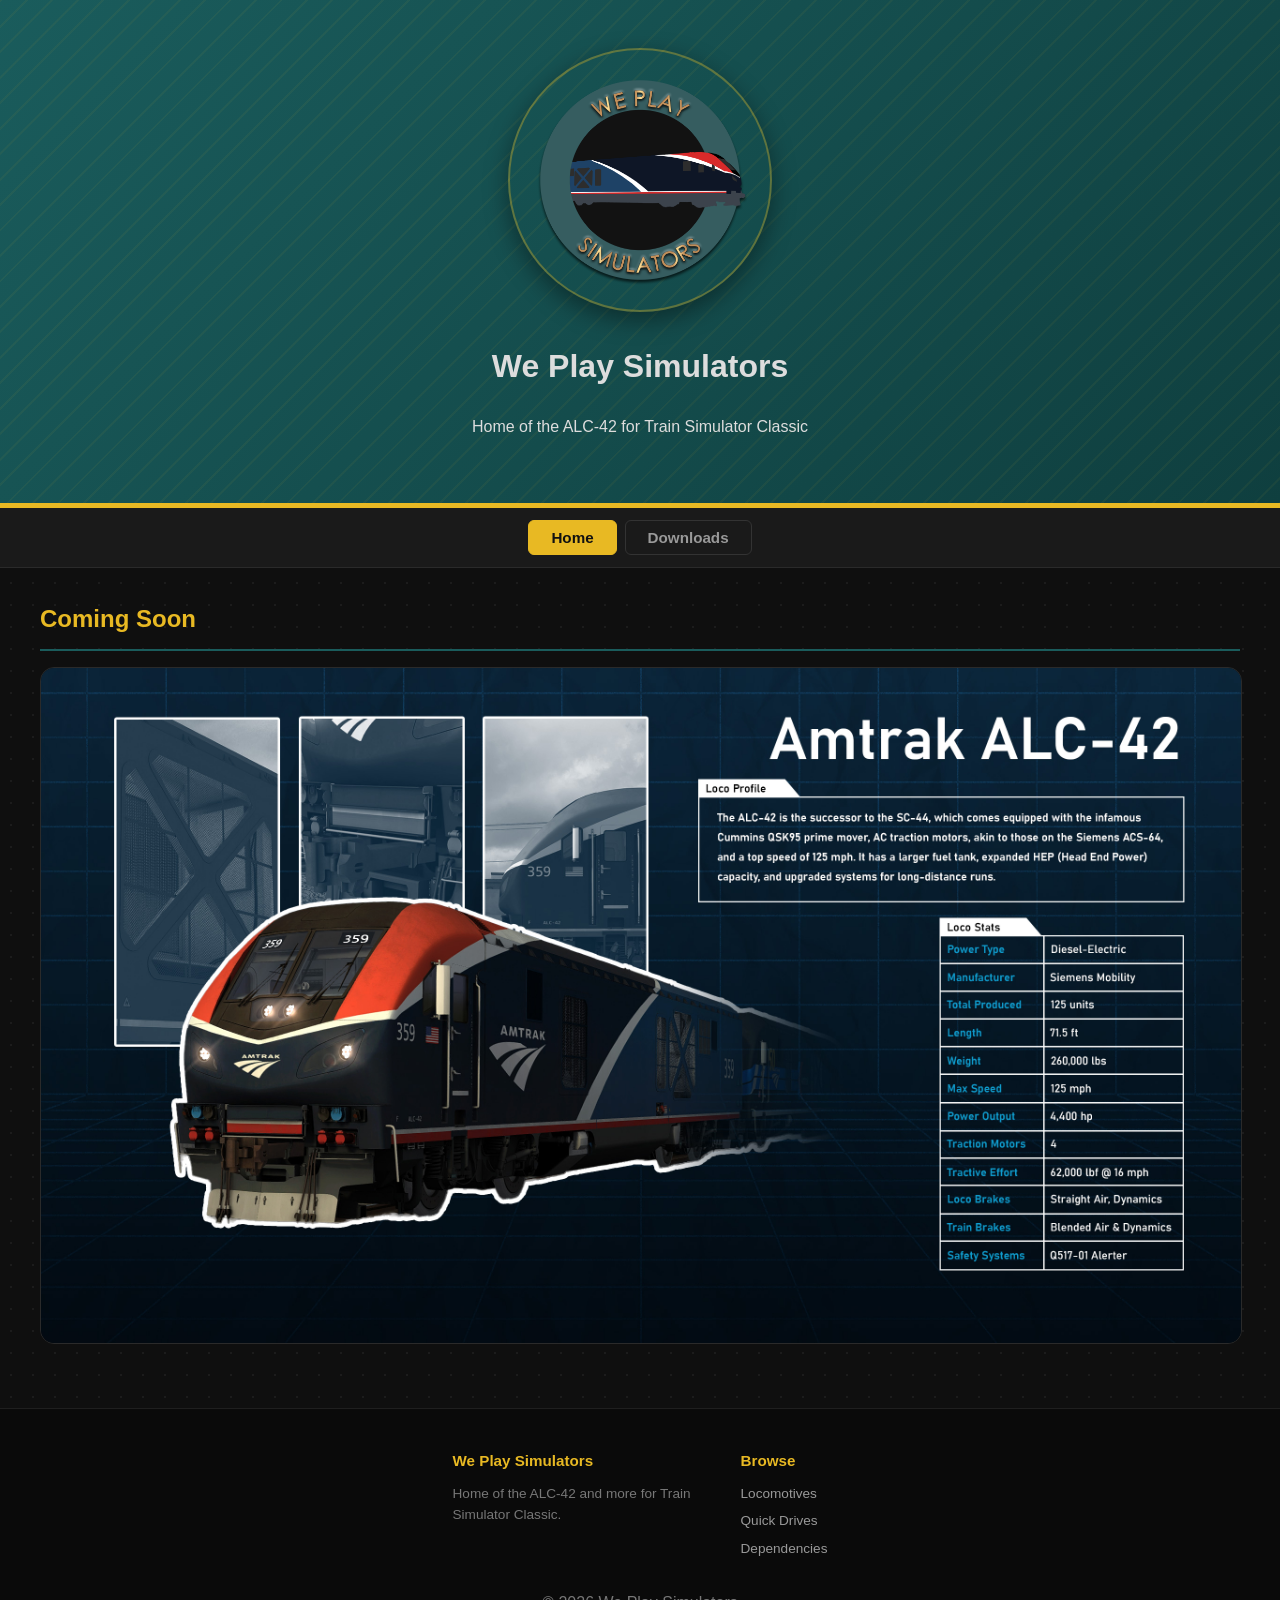
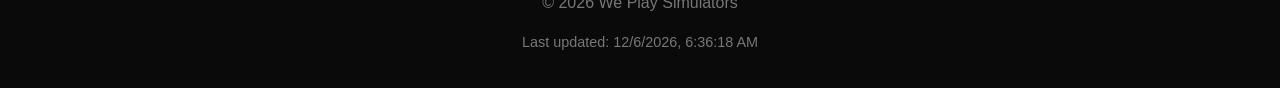
==== index.html @ fdb89618 "Add tabbed catalog (Home / Downloads) Introduce a tabbed catalog UI with Home and Downloads panels. " ====
<!DOCTYPE html>
<html lang="en">
<head>
  <meta charset="UTF-8">
  <meta name="viewport" content="width=device-width, initial-scale=1.0">
  <title>We Play Simulators</title>
  <link rel="stylesheet" href="styles.css">
  <link rel="icon" href="logo.png">
</head>
<body>
  <header>
    <img src="logo.png" alt="We Play Simulators Logo" class="logo">
    <h1>We Play Simulators</h1>
    <p>Home of the ALC-42 for Train Simulator Classic</p>
  </header>

  <div id="catalog-view">
    <div class="tab-nav">
      <button class="tab-btn active" data-tab="home">Home</button>
      <button class="tab-btn" data-tab="downloads">Downloads</button>
    </div>

    <div id="home-tab" class="tab-panel active">
      <div class="container">
        <div class="promo-banner">
          <h2 class="promo-title">Coming Soon</h2>
          <img src="images/Promo.jpg" alt="Coming Soon" class="promo-image" onerror="this.style.display='none'">
        </div>
      </div>
    </div>

    <div id="downloads-tab" class="tab-panel">
      <div class="search-bar">
        <input type="text" id="search-input" placeholder="Search downloads…" autocomplete="off">
      </div>

      <div class="container" id="main-content">
        <!-- Grid content loaded by JS -->
      </div>
    </div>
  </div>

  <!-- Item Detail Page (hidden by default) -->
  <div id="item-detail" class="item-detail-page" style="display: none;">
    <div class="container">
      <button onclick="goBackToHome()" class="btn-small" style="margin-bottom: 20px;">← Back to Catalog</button>
      <div id="detail-content"></div>
    </div>
  </div>

  <footer>
    <div class="footer-grid">
      <div class="footer-col">
        <h4>We Play Simulators</h4>
        <p>Home of the ALC-42 and more for Train Simulator Classic.</p>
      </div>
      <div class="footer-col">
        <h4>Browse</h4>
        <a href="#locomotives">Locomotives</a>
        <a href="#quickdrives">Quick Drives</a>
        <a href="#dependencies">Dependencies</a>
      </div>
    </div>
    <p>&copy; 2026 We Play Simulators</p>
    <p style="text-align:center; font-size:0.9rem; color:#777; margin: 10px 0;" id="last-updated"></p>
  </footer>

  <script src="script.js"></script>

  <!-- Image lightbox -->
  <div id="lightbox" class="lightbox-overlay" onclick="closeLightbox()">
    <span class="lightbox-close" onclick="closeLightbox()">&times;</span>
    <img id="lightbox-img" class="lightbox-img" onclick="event.stopPropagation()">
  </div>
</body>
</html>
---- styles.css ----
:root {
  --teal: #1A5C5C;
  --gold: #E8B923;
  --dark: #0F0F0F;
}

body {
  font-family: 'Segoe UI', Arial, sans-serif;
  background-color: var(--dark);
  background-image: radial-gradient(circle, #1c1c1c 1px, transparent 1px);
  background-size: 22px 22px;
  color: #ddd;
  margin: 0;
  padding: 0;
  line-height: 1.6;
}

header {
  background:
    repeating-linear-gradient(135deg, rgba(232,185,35,0.05) 0px, rgba(232,185,35,0.05) 2px, transparent 2px, transparent 18px),
    linear-gradient(135deg, var(--teal), #0F3F3F);
  text-align: center;
  padding: 3rem 1rem;
  border-bottom: 5px solid var(--gold);
  position: relative;
  overflow: hidden;
}

.logo {
  width: 260px;
  border-radius: 50%;
  border: 2px solid rgba(232, 185, 35, 0.35);
  box-shadow: 0 8px 24px rgba(0,0,0,0.4);
}

.search-bar {
  background: #1a1a1a;
  padding: 1rem;
  text-align: center;
}

.search-bar input {
  width: 100%;
  max-width: 480px;
  background: #111;
  border: 1px solid #333;
  border-radius: 8px;
  padding: 10px 16px;
  font-size: 0.95rem;
  color: #ddd;
  outline: none;
  transition: border-color 0.2s;
}

.search-bar input:focus {
  border-color: var(--gold);
}

.search-bar input::placeholder {
  color: #777;
}

.container { 
  max-width: 1200px; 
  margin: 2rem auto; 
  padding: 0 1rem; 
}

h2 { 
  color: var(--gold); 
  border-bottom: 2px solid var(--teal); 
  padding-bottom: 10px; 
}

.download-grid {
  display: grid;
  grid-template-columns: repeat(3, 1fr);
  gap: 1.25rem;
  margin-top: 1.5rem;
  padding: 0 20px;
}

@media (max-width: 900px) {
  .download-grid { grid-template-columns: repeat(2, 1fr); }
}

@media (max-width: 600px) {
  .download-grid { grid-template-columns: 1fr; }
}

.download-item {
  background: #1f1f1f;
  border-radius: 10px;
  padding: 1rem;
  transition: all 0.3s;
  max-width: none;
  margin: 0;
  position: relative;
  border: 1px solid #2a2a2a;
}

.category-badge {
  position: absolute;
  top: 10px;
  left: 10px;
  z-index: 2;
  font-size: 0.7rem;
  font-weight: bold;
  text-transform: uppercase;
  letter-spacing: 0.04em;
  padding: 4px 10px;
  border-radius: 20px;
  color: #111;
}

.category-badge.locomotives { background: var(--gold); }
.category-badge.quickdrives { background: #5AD1C9; }
.category-badge.dependencies { background: #C97AE8; }

.image-wrap {
  position: relative;
}

.download-item h3 {
  font-size: 1rem;
  margin: 0.4rem 0 0.3rem;
}

.download-item p {
  font-size: 0.85rem;
  color: #aaa;
  margin: 0 0 0.6rem;
}

.download-item .btn-small {
  padding: 8px 16px;
  font-size: 0.85rem;
  margin-top: 6px;
}

.download-item:hover {
  transform: translateY(-8px);
  box-shadow: 0 10px 20px rgba(232, 185, 35, 0.2);
}

.item-image {
  width: 100%;
  aspect-ratio: 16 / 9;
  height: auto;
  max-height: none;
  object-fit: cover;
  background: #111;
  border-radius: 8px;
  margin-bottom: 0.8rem;
  border: 1px solid #333;
}

.btn-small {
  background: var(--gold);
  color: #111;
  padding: 12px 24px;
  border-radius: 6px;
  text-decoration: none;
  display: inline-block;
  margin-top: 12px;
  font-weight: bold;
}

.btn-small:hover { 
  background: #f5d14d; 
}

/* ==================== MODAL & SLIDESHOW ==================== */

.modal {
  display: none;
  position: fixed;
  top: 0; left: 0;
  width: 100%; height: 100%;
  background: rgba(0,0,0,0.95);
  z-index: 1000;
  overflow-y: auto;
}

.modal-content {
  background: #1a1a1a;
  margin: 3% auto;
  padding: 2rem;
  width: 90%;
  max-width: 720px;
  border-radius: 12px;
  position: relative;
}

.modal-header {
  display: flex;
  justify-content: space-between;
  align-items: center;
  margin-bottom: 15px;
}

.modal-header h2 {
  margin: 0;
  color: var(--gold);
}

.close {
  font-size: 42px;
  cursor: pointer;
  color: #aaa;
  line-height: 1;
}

.close:hover { color: #fff; }

.slideshow-container {
  position: relative;
  width: 100%;
  margin-bottom: 30px;
  background: #111;
  border-radius: 10px;
  overflow: hidden;
  min-height: 400px; /* Gives a solid base desktop height */
  display: flex;
  align-items: center;
  justify-content: center;
}

/* Update or replace this rule to ensure transparency isn't hiding it */
.modal-main-image {
  width: 100%;
  height: auto;
  max-height: 70vh;
  object-fit: contain;
  border-radius: 10px;
  display: block;
  opacity: 1; /* Changed from 0 to 1 so it's visible immediately */
}

.slideshow-container img {
  width: 100%;
  max-width: 100%;
  height: auto;
  border-radius: 10px;
  box-shadow: 0 4px 12px rgba(0,0,0,0.6);
  display: block;
}

.fade-in {
  opacity: 1;
}

/* Arrow buttons - overlaid on image */
.arrow-btn {
  position: absolute;
  top: 50%;
  transform: translateY(-50%);
  background: rgba(0, 0, 0, 0.6);
  color: var(--gold);
  border: none;
  font-size: 28px;
  width: 50px;
  height: 80px;
  cursor: pointer;
  z-index: 10;
  transition: all 0.2s;
  display: flex;         /* Added to perfectly center the arrow glyph */
  align-items: center;   /* Center vertically */
  justify-content: center;/* Center horizontally */
}

.arrow-btn:hover {
  background: rgba(232, 185, 35, 0.9);
  color: #111;
}

.arrow-btn.left  { left: 10px; }
.arrow-btn.right { right: 10px; }

/* Footer */
footer {
  background: #0a0a0a;
  padding: 2.5rem 1rem 1.5rem;
  text-align: center;
  color: #777;
  margin-top: 4rem;
  border-top: 1px solid #1f1f1f;
}

.footer-grid {
  display: flex;
  flex-wrap: wrap;
  justify-content: center;
  gap: 3rem;
  max-width: 800px;
  margin: 0 auto 1.5rem;
  text-align: left;
}

.footer-col h4 {
  color: var(--gold);
  margin: 0 0 0.6rem;
  font-size: 0.95rem;
}

.footer-col p {
  margin: 0;
  font-size: 0.85rem;
  max-width: 240px;
}

.footer-col a {
  display: block;
  color: #999;
  text-decoration: none;
  font-size: 0.85rem;
  margin-bottom: 6px;
}

.footer-col a:hover {
  color: var(--gold);
}

/* ==================== LINK PREVIEW SKELETON ==================== */

.link-preview-skeleton {
  display: flex;
  align-items: center;
  justify-content: center;
  background: linear-gradient(90deg, #111 25%, #1d1d1d 50%, #111 75%);
  background-size: 200% 100%;
  animation: shimmer 1.4s infinite;
  height: 220px;
}

@keyframes shimmer {
  0% { background-position: 200% 0; }
  100% { background-position: -200% 0; }
}

/* ==================== DETAIL META / DESCRIPTION ==================== */

.detail-meta {
  display: flex;
  flex-wrap: wrap;
  gap: 10px;
  margin-bottom: 1.2rem;
}

.meta-badge {
  display: flex;
  align-items: center;
  gap: 6px;
  background: #1f1f1f;
  border: 1px solid #333;
  border-radius: 6px;
  padding: 6px 12px;
  font-size: 0.9rem;
  color: #ddd;
}

.meta-label {
  color: #888;
  font-size: 0.8rem;
  text-transform: uppercase;
  letter-spacing: 0.04em;
}

.detail-description {
  background: #1a1a1a;
  border: 1px solid #2a2a2a;
  border-radius: 10px;
  padding: 1rem 1.2rem;
  color: #ccc;
  margin-bottom: 1.8rem;
}

.detail-section-title {
  color: var(--gold);
  border-bottom: 2px solid var(--teal);
  padding-bottom: 10px;
  margin-bottom: 0;
}

/* ==================== TABS ==================== */

.tab-nav {
  display: flex;
  justify-content: center;
  gap: 0.5rem;
  background: #1a1a1a;
  padding: 0.75rem 1rem;
  position: sticky;
  top: 0;
  z-index: 100;
  border-bottom: 1px solid #2a2a2a;
}

.tab-btn {
  background: none;
  border: 1px solid #333;
  color: #999;
  font-weight: bold;
  font-size: 0.95rem;
  padding: 8px 22px;
  border-radius: 6px;
  cursor: pointer;
  transition: all 0.2s;
}

.tab-btn:hover {
  color: #ddd;
  border-color: #555;
}

.tab-btn.active {
  background: var(--gold);
  color: #111;
  border-color: var(--gold);
}

.tab-panel {
  display: none;
}

.tab-panel.active {
  display: block;
}

/* ==================== PROMO BANNER ==================== */

.promo-banner {
  margin-bottom: 2.5rem;
}

.promo-title {
  color: var(--gold);
  border-bottom: 2px solid var(--teal);
  padding-bottom: 10px;
  margin: 0 0 1rem;
}

.promo-image {
  width: 100%;
  display: block;
  aspect-ratio: 16 / 9;
  object-fit: cover;
  border-radius: 14px;
  border: 1px solid #2a2a2a;
}

/* ==================== IMAGE LIGHTBOX ==================== */

.lightbox-overlay {
  display: none;
  position: fixed;
  inset: 0;
  z-index: 9999;
  background: rgba(0, 0, 0, 0.92);
  align-items: center;
  justify-content: center;
}

.lightbox-overlay.open {
  display: flex;
}

.lightbox-img {
  max-width: 92vw;
  max-height: 92vh;
  object-fit: contain;
  border-radius: 8px;
  box-shadow: 0 10px 40px rgba(0,0,0,0.7);
  cursor: default;
}

.lightbox-close {
  position: absolute;
  top: 20px;
  right: 30px;
  font-size: 42px;
  color: #aaa;
  cursor: pointer;
  line-height: 1;
}

.lightbox-close:hover {
  color: #fff;
}

.promo-image,
#detail-main-image {
  cursor: zoom-in;
}

/* ==================== ITEM DETAIL PAGE ==================== */

.item-detail-page {
  background: var(--dark);
  min-height: 100vh;
  padding-top: 20px;
}

#detail-content h2 {
  color: var(--gold);
  margin-top: 0;
}

.requirements-grid {
  display: flex;
  flex-direction: column;
  gap: 0.75rem;
  margin: 20px 0;
}

.link-preview-item {
  display: flex;
  align-items: center;
  gap: 14px;
  background: #1f1f1f;
  border: 1px solid #333;
  border-radius: 10px;
  padding: 10px 14px;
  width: 100%;
  max-width: 720px;
  margin: 0 auto;
  transition: background 0.2s, border-color 0.2s;
}

.link-preview-item:hover {
  background: #262626;
  border-color: #444;
  transform: none;
  box-shadow: none;
}

.link-preview-item .item-image {
  width: 72px;
  height: 48px;
  min-width: 72px;
  max-height: none;
  object-fit: cover;
  border-radius: 6px;
  margin-bottom: 0;
}

.link-preview-item .link-preview-skeleton {
  width: 72px;
  height: 48px;
  min-width: 72px;
  border-radius: 6px;
  margin-bottom: 0;
}

.link-preview-item .link-preview-text {
  display: flex;
  flex-direction: column;
  gap: 2px;
  overflow: hidden;
}

.link-preview-item .link-preview-title {
  margin: 0;
  font-size: 1rem;
  color: #eee;
  display: flex;
  align-items: center;
  gap: 6px;
  white-space: nowrap;
  overflow: hidden;
  text-overflow: ellipsis;
}

.link-preview-item .link-preview-title svg {
  flex-shrink: 0;
  opacity: 0.6;
}

.link-preview-item .link-preview-subtitle {
  margin: 0;
  font-size: 0.85rem;
  color: #888;
  white-space: nowrap;
  overflow: hidden;
  text-overflow: ellipsis;
}

.btn-small[onclick*="goBackToHome"] {
  background: #E8B923;
  color: #111;
}

/* ==================== FLUID ANIMATIONS ==================== */

/* Smooth fade-in for catalog cards when loading the site */
.download-item {
  animation: fadeInUp 0.5s ease forwards; /* Fixed: added the 's' to forwards */
  opacity: 0;
}

/* Staggered load animation using index tracking if needed, or simple entry */
@keyframes fadeInUp {
  from {
    opacity: 0;
    transform: translateY(20px);
  }
  to {
    opacity: 1;
    transform: translateY(0);
  }
}

/* Apply animations to items instantly as they appear */
#locomotives-grid .download-item { animation-delay: 0.1s; animation-fill-mode: forwards; }
#quickdrives-grid .download-item { animation-delay: 0.2s; animation-fill-mode: forwards; }
#dependencies-grid .download-item { animation-delay: 0.3s; animation-fill-mode: forwards; }

/* Slideshow Fluidity */
#detail-main-image {
  transition: opacity 0.25s ease-in-out, transform 0.25s ease-in-out;
  opacity: 1;
  transform: scale(1);
}

/* Class used by JavaScript to momentarily hide/shrink image during a slide swap */
.slide-changing {
  opacity: 0 !important;
  transform: scale(0.98) !important;
}

/* Make arrow buttons feel responsive */
.arrow-btn {
  transition: background 0.2s ease, color 0.2s ease, transform 0.2s ease;
}
.arrow-btn:active {
  transform: translateY(-50%) scale(0.9);
}
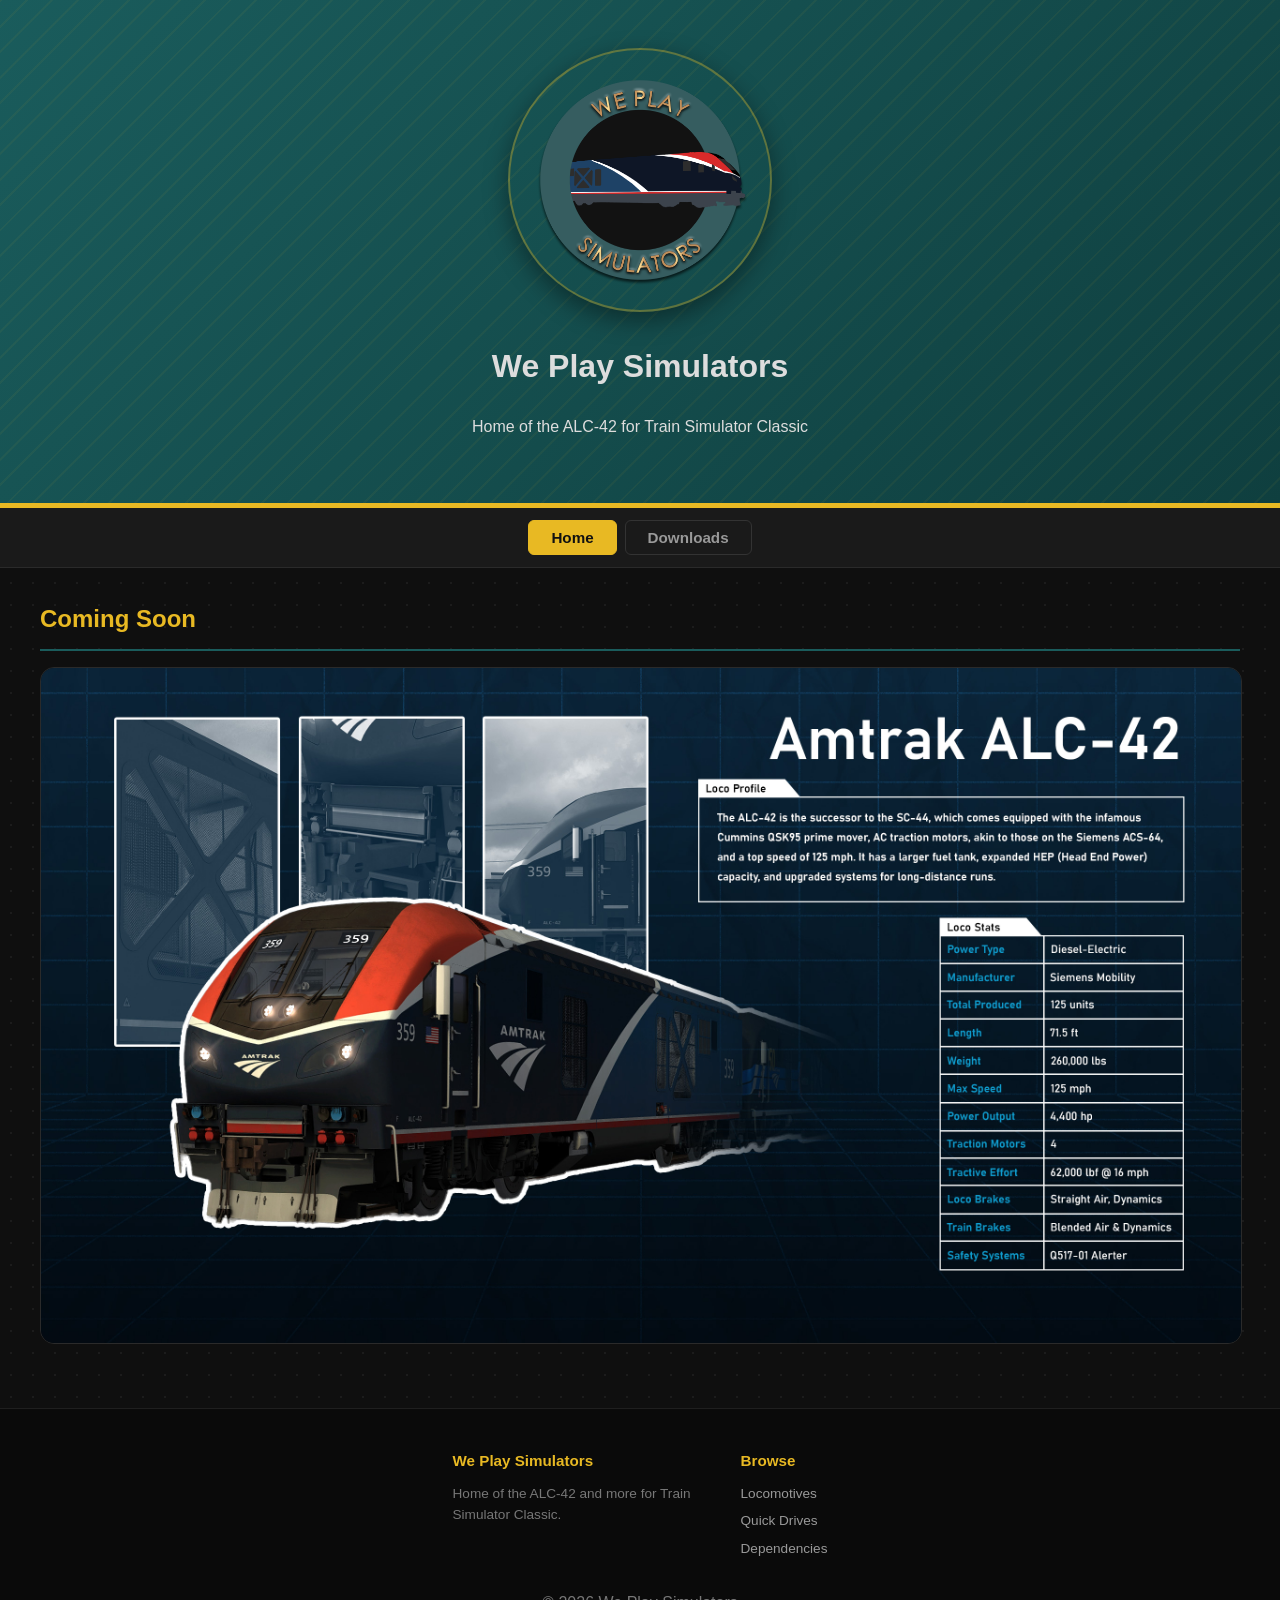
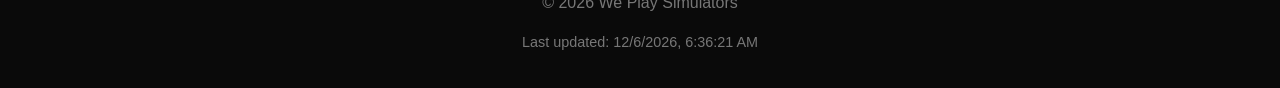
==== commit fbfd0e40: "Add lightbox slideshow with auto image detection Introduce a navigable lightbox slideshow for produc" ====
--- a/index.html
+++ b/index.html
@@ -70,7 +70,9 @@
   <!-- Image lightbox -->
   <div id="lightbox" class="lightbox-overlay" onclick="closeLightbox()">
     <span class="lightbox-close" onclick="closeLightbox()">&times;</span>
+    <button class="arrow-btn left lightbox-arrow" onclick="event.stopPropagation(); prevImage()">←</button>
     <img id="lightbox-img" class="lightbox-img" onclick="event.stopPropagation()">
+    <button class="arrow-btn right lightbox-arrow" onclick="event.stopPropagation(); nextImage()">→</button>
   </div>
 </body>
 </html>
--- a/styles.css
+++ b/styles.css
@@ -488,6 +488,14 @@
   color: #fff;
 }
 
+.lightbox-arrow {
+  display: none;
+}
+
+.lightbox-overlay.slideshow-mode .lightbox-arrow {
+  display: flex;
+}
+
 .promo-image,
 #detail-main-image {
   cursor: zoom-in;
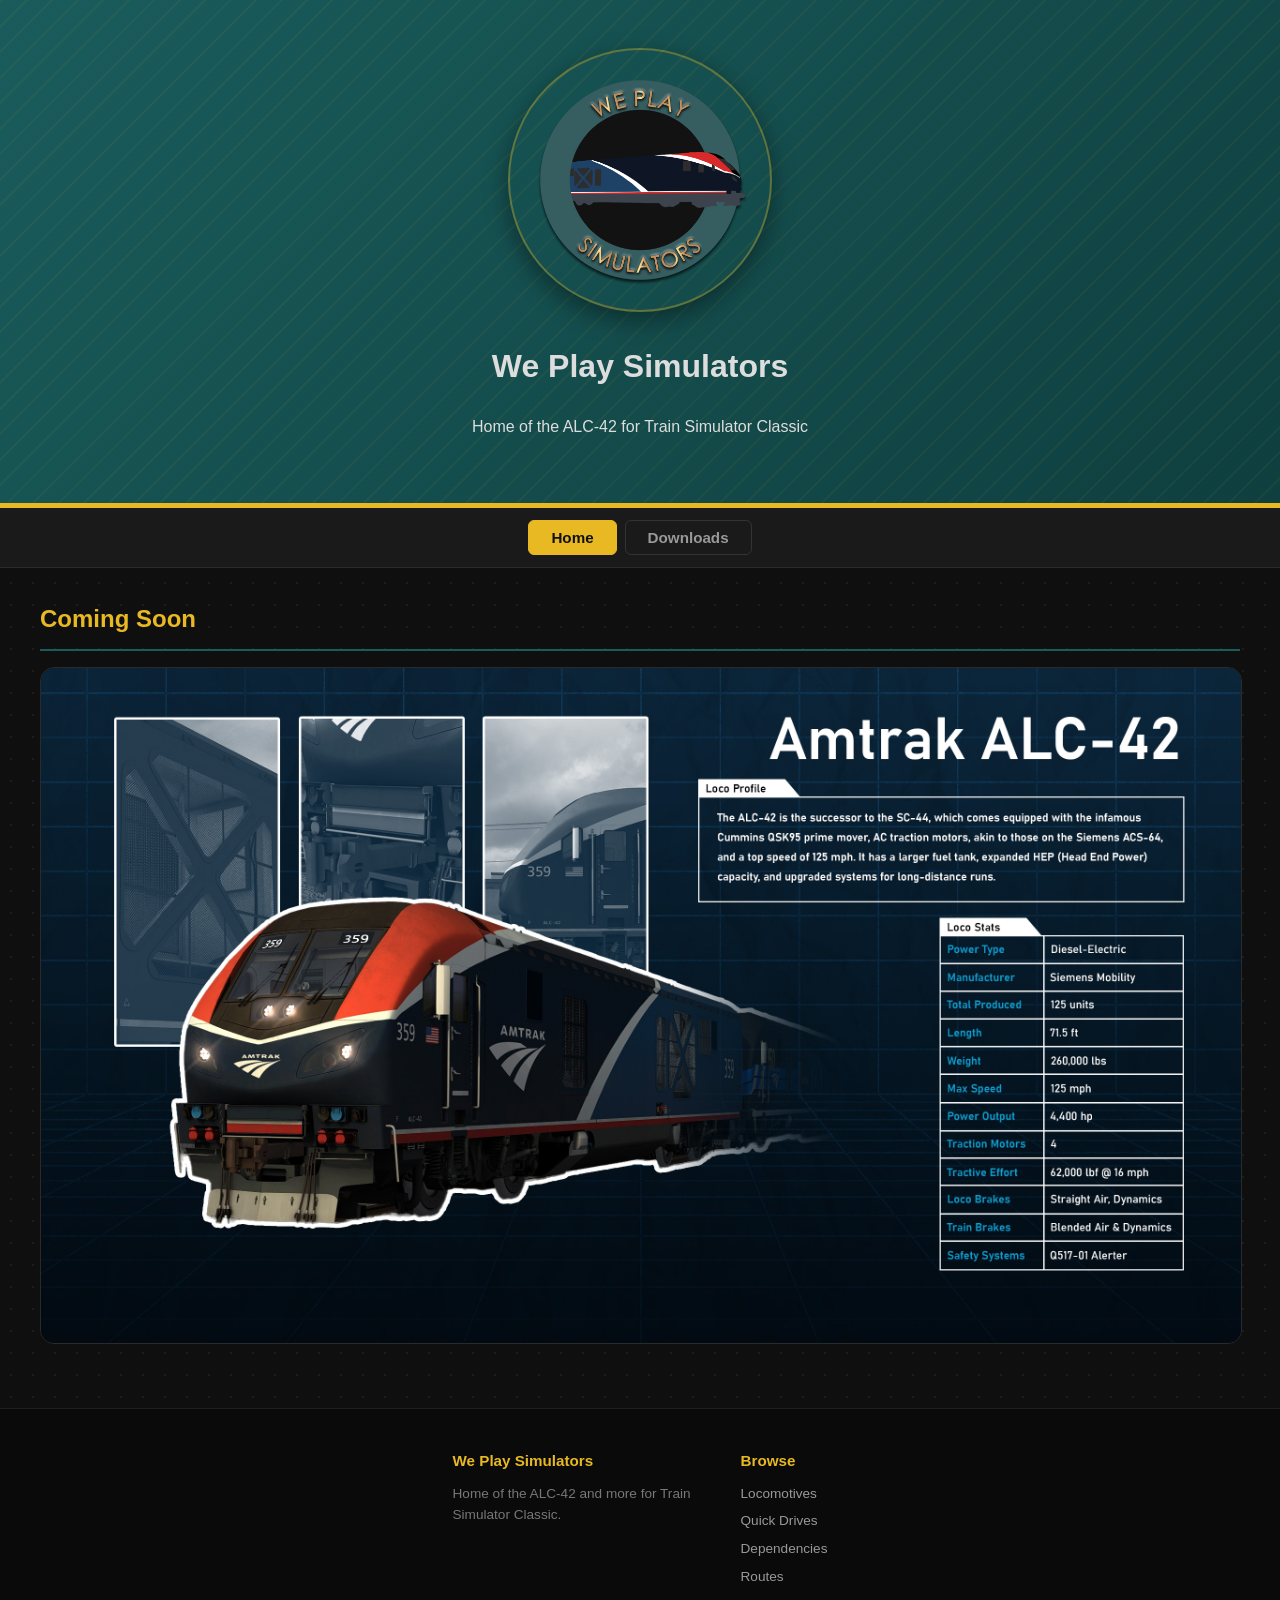
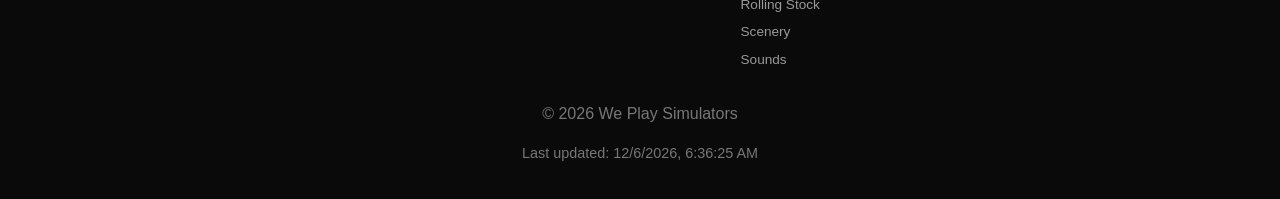
==== commit 13d5e885: "Testing" ====
--- a/index.html
+++ b/index.html
@@ -59,6 +59,10 @@
         <a href="#locomotives">Locomotives</a>
         <a href="#quickdrives">Quick Drives</a>
         <a href="#dependencies">Dependencies</a>
+        <a href="#routes">Routes</a>
+        <a href="#rollingstock">Rolling Stock</a>
+        <a href="#scenery">Scenery</a>
+        <a href="#sounds">Sounds</a>
       </div>
     </div>
     <p>&copy; 2026 We Play Simulators</p>
--- a/styles.css
+++ b/styles.css
@@ -116,6 +116,10 @@
 .category-badge.locomotives { background: var(--gold); }
 .category-badge.quickdrives { background: #5AD1C9; }
 .category-badge.dependencies { background: #C97AE8; }
+.category-badge.routes { background: #7AA6E8; }
+.category-badge.rollingstock { background: #E89A5A; }
+.category-badge.scenery { background: #8FD17A; }
+.category-badge.sounds { background: #E85A8C; }
 
 .image-wrap {
   position: relative;
@@ -622,6 +626,10 @@
 #locomotives-grid .download-item { animation-delay: 0.1s; animation-fill-mode: forwards; }
 #quickdrives-grid .download-item { animation-delay: 0.2s; animation-fill-mode: forwards; }
 #dependencies-grid .download-item { animation-delay: 0.3s; animation-fill-mode: forwards; }
+#routes-grid .download-item { animation-delay: 0.4s; animation-fill-mode: forwards; }
+#rollingstock-grid .download-item { animation-delay: 0.5s; animation-fill-mode: forwards; }
+#scenery-grid .download-item { animation-delay: 0.6s; animation-fill-mode: forwards; }
+#sounds-grid .download-item { animation-delay: 0.7s; animation-fill-mode: forwards; }
 
 /* Slideshow Fluidity */
 #detail-main-image {
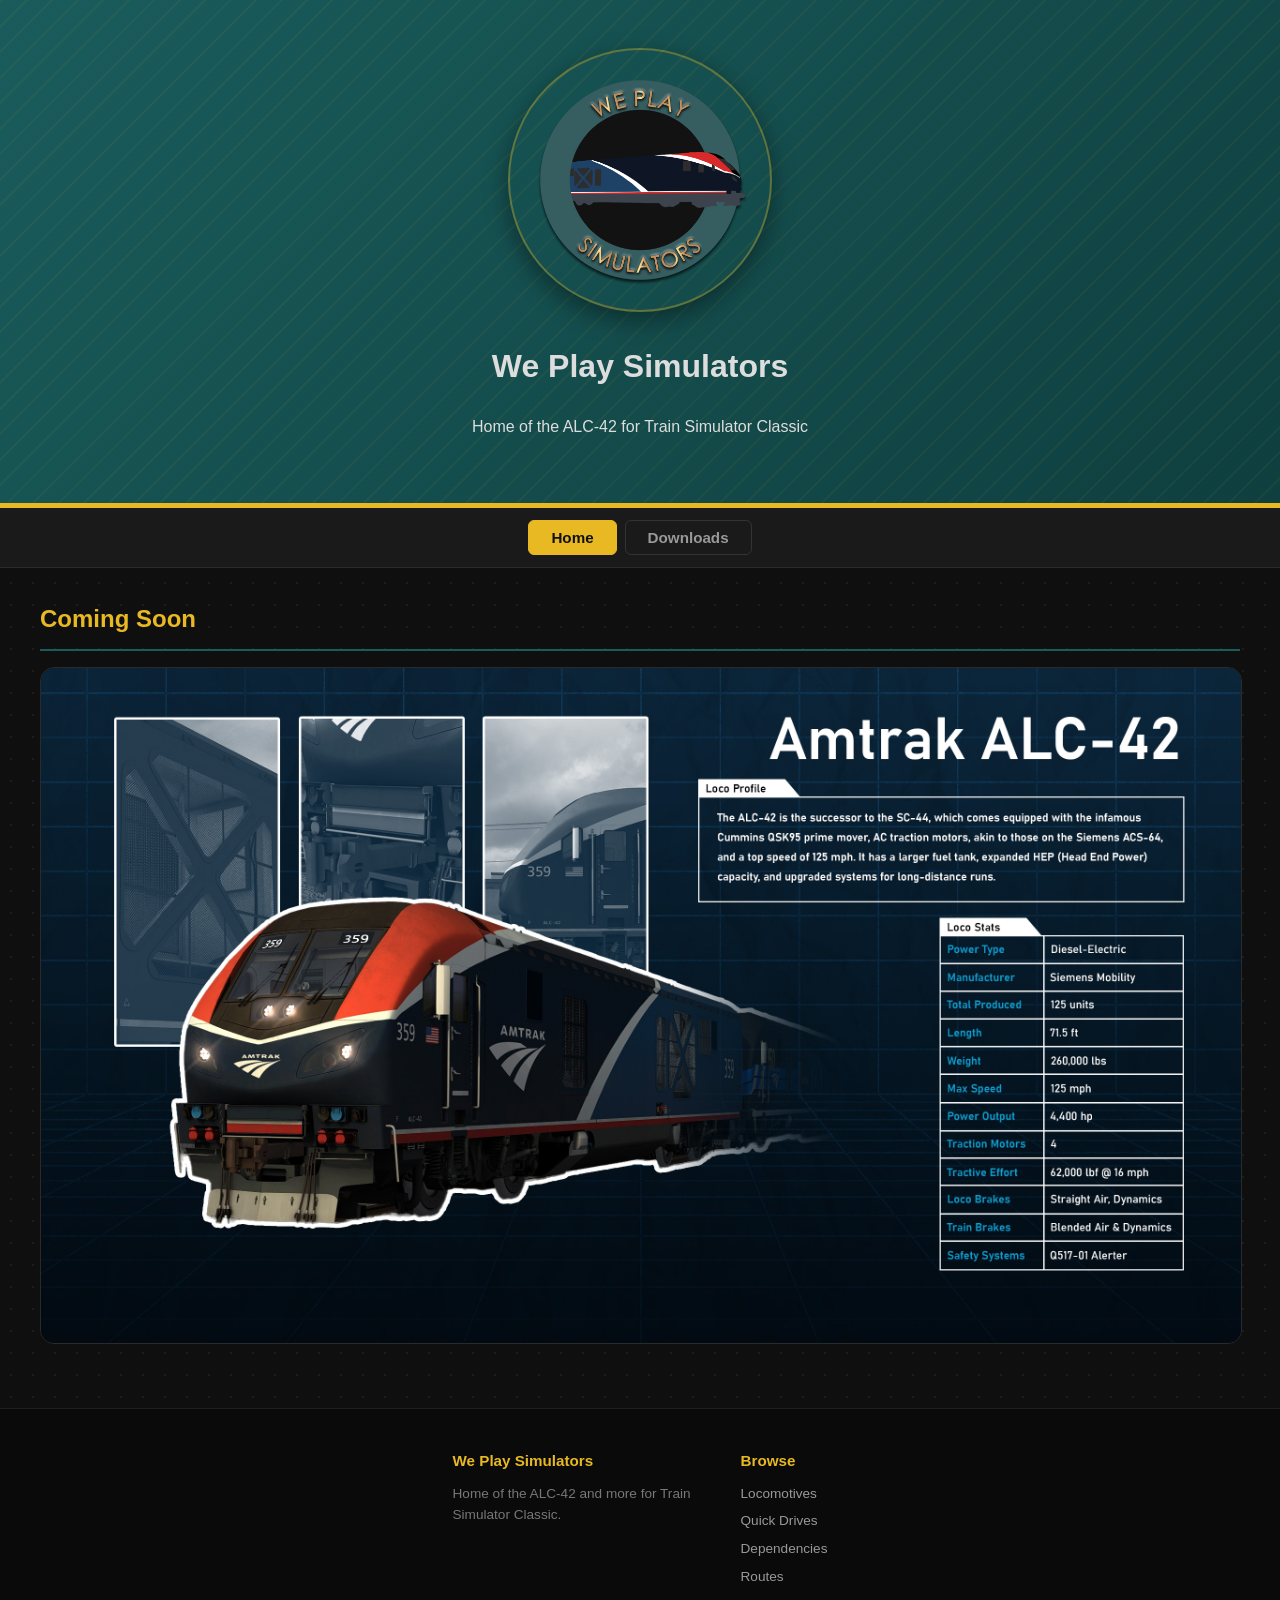
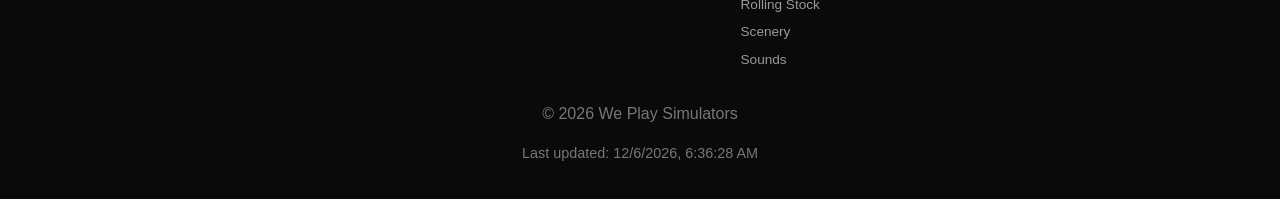
==== commit 82aae513: "Add category toolbar and dynamic downloads grid Introduce a single downloads view with a category se" ====
--- a/index.html
+++ b/index.html
@@ -34,8 +34,16 @@
         <input type="text" id="search-input" placeholder="Search downloads…" autocomplete="off">
       </div>
 
-      <div class="container" id="main-content">
-        <!-- Grid content loaded by JS -->
+      <div class="container">
+        <div class="downloads-toolbar">
+          <label for="category-select" class="category-select-label">Category</label>
+          <select id="category-select"></select>
+        </div>
+
+        <h2 id="downloads-heading">Latest Releases</h2>
+        <div id="downloads-grid" class="download-grid">
+          <!-- Grid content loaded by JS -->
+        </div>
       </div>
     </div>
   </div>
@@ -54,15 +62,8 @@
         <h4>We Play Simulators</h4>
         <p>Home of the ALC-42 and more for Train Simulator Classic.</p>
       </div>
-      <div class="footer-col">
+      <div class="footer-col" id="footer-browse-col">
         <h4>Browse</h4>
-        <a href="#locomotives">Locomotives</a>
-        <a href="#quickdrives">Quick Drives</a>
-        <a href="#dependencies">Dependencies</a>
-        <a href="#routes">Routes</a>
-        <a href="#rollingstock">Rolling Stock</a>
-        <a href="#scenery">Scenery</a>
-        <a href="#sounds">Sounds</a>
       </div>
     </div>
     <p>&copy; 2026 We Play Simulators</p>
--- a/styles.css
+++ b/styles.css
@@ -505,6 +505,45 @@
   cursor: zoom-in;
 }
 
+/* ==================== DOWNLOADS TOOLBAR ==================== */
+
+.downloads-toolbar {
+  display: flex;
+  align-items: center;
+  justify-content: flex-end;
+  gap: 10px;
+  margin-bottom: 1rem;
+}
+
+.category-select-label {
+  font-size: 0.85rem;
+  color: #999;
+  text-transform: uppercase;
+  letter-spacing: 0.04em;
+}
+
+#category-select {
+  background: #1f1f1f;
+  color: #ddd;
+  border: 1px solid #333;
+  border-radius: 6px;
+  padding: 8px 14px;
+  font-size: 0.9rem;
+  cursor: pointer;
+  outline: none;
+}
+
+#category-select:focus {
+  border-color: var(--gold);
+}
+
+.empty-state {
+  grid-column: 1 / -1;
+  text-align: center;
+  color: #777;
+  padding: 2rem 0;
+}
+
 /* ==================== ITEM DETAIL PAGE ==================== */
 
 .item-detail-page {
@@ -622,14 +661,8 @@
   }
 }
 
-/* Apply animations to items instantly as they appear */
-#locomotives-grid .download-item { animation-delay: 0.1s; animation-fill-mode: forwards; }
-#quickdrives-grid .download-item { animation-delay: 0.2s; animation-fill-mode: forwards; }
-#dependencies-grid .download-item { animation-delay: 0.3s; animation-fill-mode: forwards; }
-#routes-grid .download-item { animation-delay: 0.4s; animation-fill-mode: forwards; }
-#rollingstock-grid .download-item { animation-delay: 0.5s; animation-fill-mode: forwards; }
-#scenery-grid .download-item { animation-delay: 0.6s; animation-fill-mode: forwards; }
-#sounds-grid .download-item { animation-delay: 0.7s; animation-fill-mode: forwards; }
+/* Apply animation as items load into the downloads grid */
+#downloads-grid .download-item { animation-fill-mode: forwards; }
 
 /* Slideshow Fluidity */
 #detail-main-image {
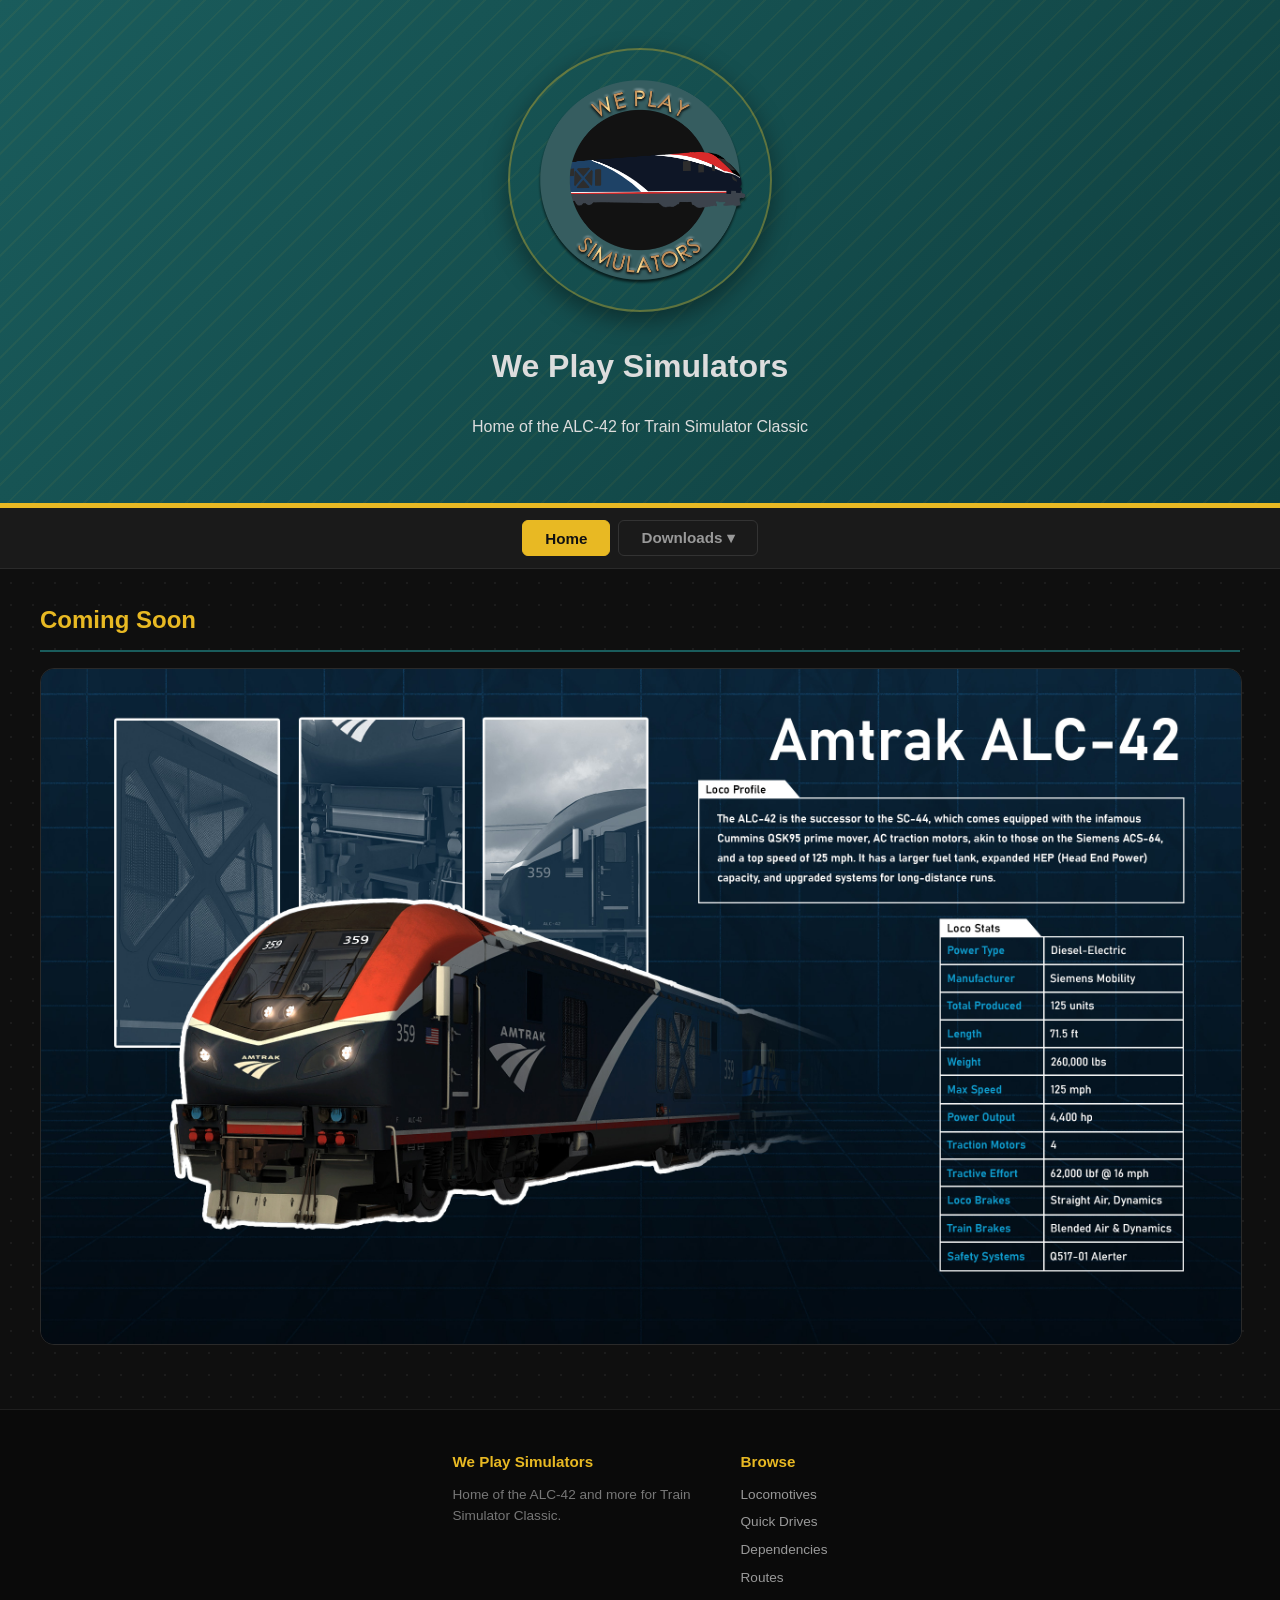
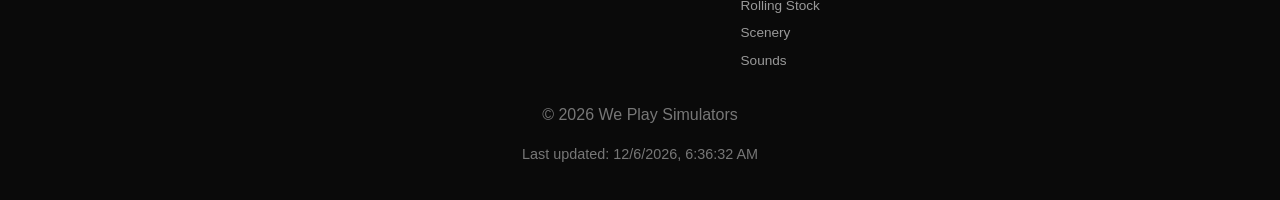
==== commit e8b4fabb: "Replace category select with tab dropdown menu Move the category selector from a toolbar dropdown to" ====
--- a/index.html
+++ b/index.html
@@ -17,7 +17,10 @@
   <div id="catalog-view">
     <div class="tab-nav">
       <button class="tab-btn active" data-tab="home">Home</button>
-      <button class="tab-btn" data-tab="downloads">Downloads</button>
+      <div class="tab-dropdown" id="downloads-dropdown-wrapper">
+        <button class="tab-btn" data-tab="downloads" id="downloads-tab-btn">Downloads ▾</button>
+        <div class="tab-dropdown-menu" id="downloads-dropdown-menu"></div>
+      </div>
     </div>
 
     <div id="home-tab" class="tab-panel active">
@@ -35,11 +38,6 @@
       </div>
 
       <div class="container">
-        <div class="downloads-toolbar">
-          <label for="category-select" class="category-select-label">Category</label>
-          <select id="category-select"></select>
-        </div>
-
         <h2 id="downloads-heading">Latest Releases</h2>
         <div id="downloads-grid" class="download-grid">
           <!-- Grid content loaded by JS -->
--- a/styles.css
+++ b/styles.css
@@ -505,36 +505,54 @@
   cursor: zoom-in;
 }
 
-/* ==================== DOWNLOADS TOOLBAR ==================== */
-
-.downloads-toolbar {
-  display: flex;
-  align-items: center;
-  justify-content: flex-end;
-  gap: 10px;
-  margin-bottom: 1rem;
-}
-
-.category-select-label {
-  font-size: 0.85rem;
-  color: #999;
-  text-transform: uppercase;
-  letter-spacing: 0.04em;
-}
-
-#category-select {
+/* ==================== TAB DROPDOWN (DOWNLOADS) ==================== */
+
+.tab-dropdown {
+  position: relative;
+  display: inline-block;
+}
+
+.tab-dropdown-menu {
+  display: none;
+  position: absolute;
+  top: 100%;
+  left: 0;
+  margin-top: 8px;
+  min-width: 190px;
   background: #1f1f1f;
+  border: 1px solid #333;
+  border-radius: 8px;
+  overflow: hidden;
+  box-shadow: 0 10px 24px rgba(0,0,0,0.5);
+  z-index: 200;
+}
+
+.tab-dropdown-menu.open {
+  display: block;
+}
+
+.tab-dropdown-menu a {
+  display: block;
+  padding: 10px 16px;
   color: #ddd;
-  border: 1px solid #333;
-  border-radius: 6px;
-  padding: 8px 14px;
+  text-decoration: none;
   font-size: 0.9rem;
-  cursor: pointer;
-  outline: none;
-}
-
-#category-select:focus {
-  border-color: var(--gold);
+  font-weight: normal;
+  border-bottom: 1px solid #2a2a2a;
+}
+
+.tab-dropdown-menu a:last-child {
+  border-bottom: none;
+}
+
+.tab-dropdown-menu a:hover {
+  background: #262626;
+  color: var(--gold);
+}
+
+.tab-dropdown-menu a.active {
+  color: var(--gold);
+  font-weight: bold;
 }
 
 .empty-state {
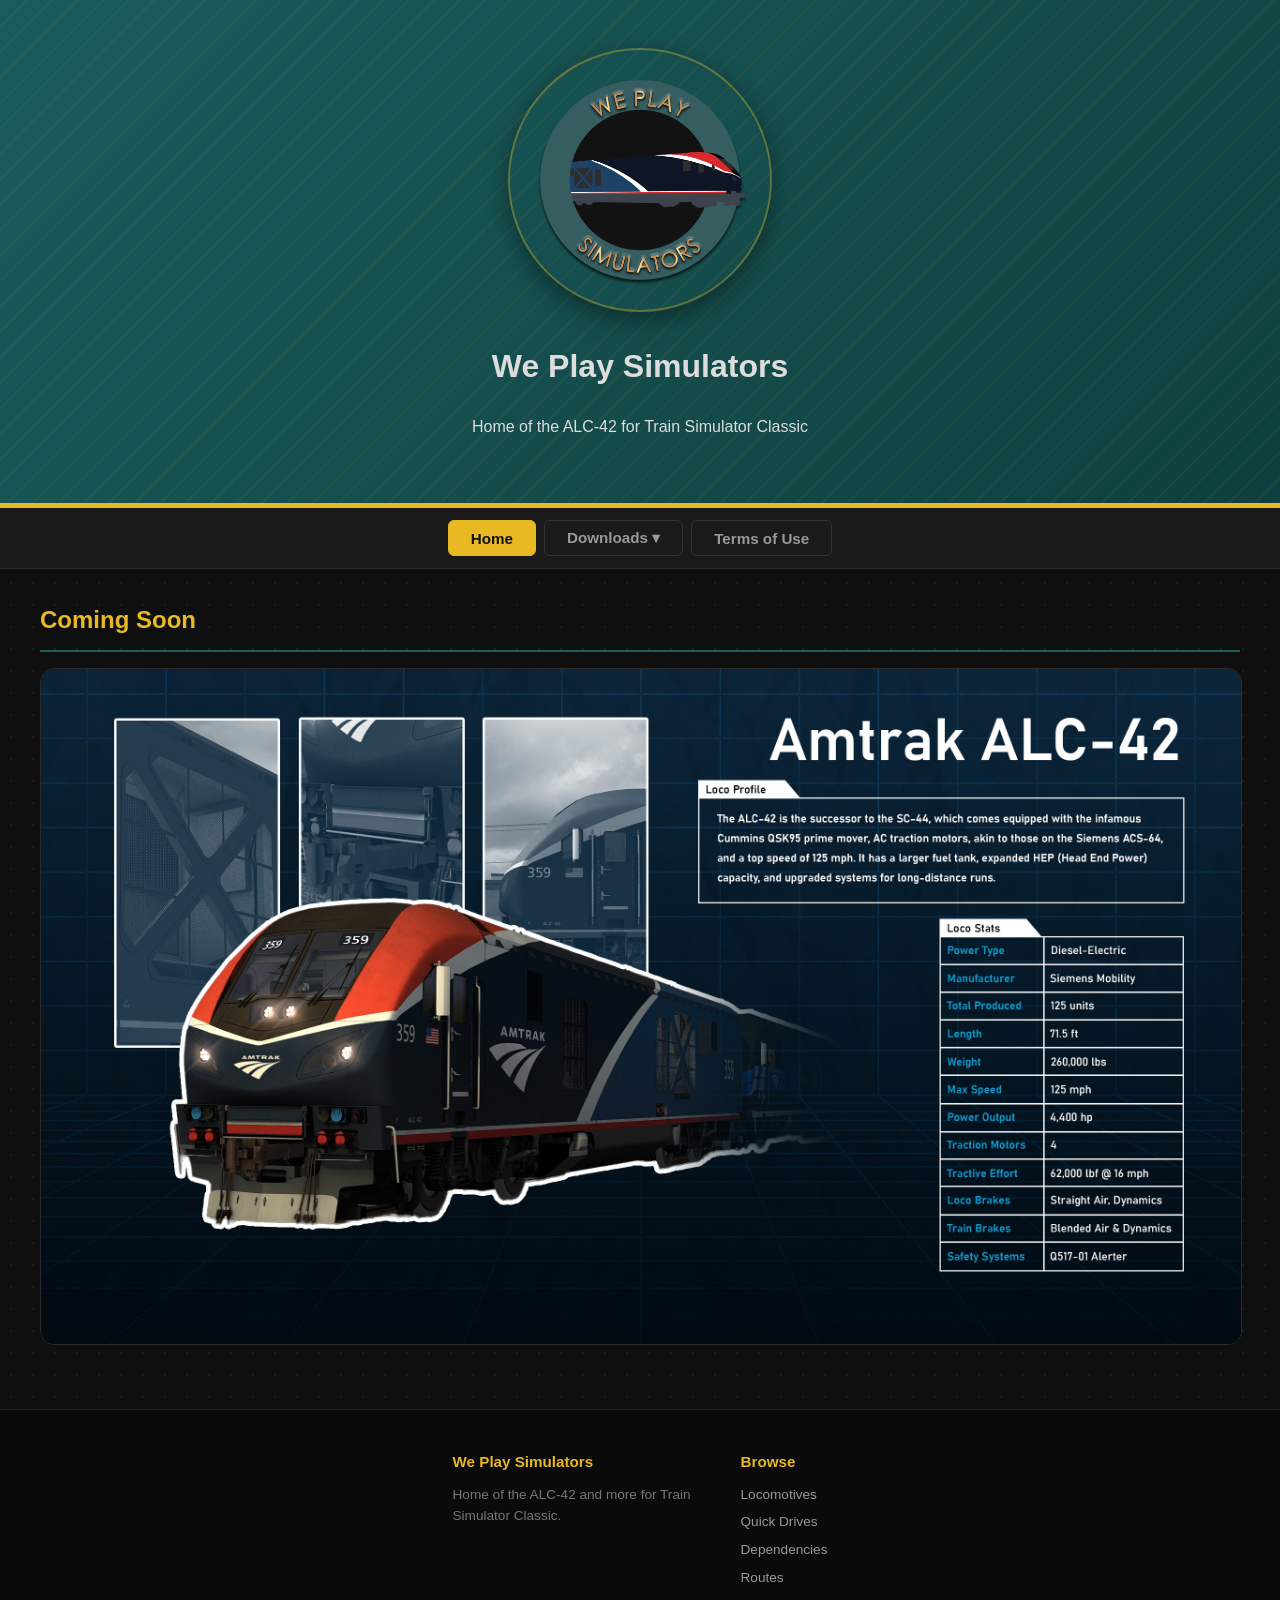
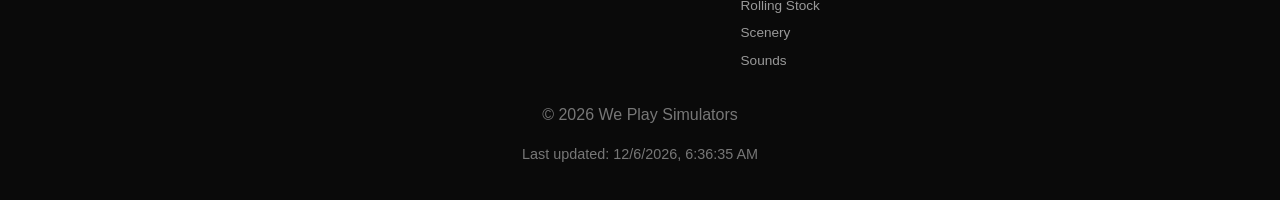
==== commit 03076dd5: "Add Terms of Use page Add a new Terms of Use tab to the site navigation with comprehensive legal ter" ====
--- a/index.html
+++ b/index.html
@@ -21,6 +21,7 @@
         <button class="tab-btn" data-tab="downloads" id="downloads-tab-btn">Downloads ▾</button>
         <div class="tab-dropdown-menu" id="downloads-dropdown-menu"></div>
       </div>
+      <button class="tab-btn" data-tab="terms">Terms of Use</button>
     </div>
 
     <div id="home-tab" class="tab-panel active">
@@ -42,6 +43,54 @@
         <div id="downloads-grid" class="download-grid">
           <!-- Grid content loaded by JS -->
         </div>
+      </div>
+    </div>
+
+    <div id="terms-tab" class="tab-panel">
+      <div class="container terms-container">
+        <h2>Terms of Use</h2>
+        <p class="terms-effective-date"><strong>Effective Date:</strong> June 25, 2026</p>
+
+        <p>Welcome to We Play Simulators. By downloading, accessing, or using any content released by We Play Simulators, you agree to the following Terms of Use.</p>
+
+        <h3>1. Ownership</h3>
+        <p>All content released by We Play Simulators, including but not limited to routes, scenarios, rolling stock, textures, scripts, documentation, and other downloadable materials, remains the intellectual property of We Play Simulators unless otherwise stated.</p>
+
+        <h3>2. Redistribution</h3>
+        <p>You may not redistribute, re-upload, mirror, or otherwise distribute any original We Play Simulators content without prior written permission from We Play Simulators.</p>
+
+        <h3>3. Modifications</h3>
+        <p>You are welcome to modify our content for your own use.</p>
+        <p>You may also distribute your modified versions without prior written consent, provided that:</p>
+        <ul>
+          <li>Your modifications do not claim to be the original work of We Play Simulators.</li>
+          <li>Appropriate credit is given to We Play Simulators as the original creator.</li>
+          <li>The modified version clearly indicates that it has been altered from the original release.</li>
+        </ul>
+
+        <h3>4. Support</h3>
+        <p>Customer support is available through:</p>
+        <ul>
+          <li>Facebook: @WePlaySimulators</li>
+          <li>Email: <a href="mailto:admin@weplaysimulators.com">admin@weplaysimulators.com</a></li>
+        </ul>
+        <p>While we strive to assist users whenever possible, support is provided at our discretion and is not guaranteed.</p>
+
+        <h3>5. No Warranty</h3>
+        <p>All content is provided "as is", without warranties of any kind, either express or implied.</p>
+        <p>We Play Simulators makes no guarantees regarding compatibility, functionality, performance, or fitness for any particular purpose. You use our content entirely at your own risk.</p>
+
+        <h3>6. Availability</h3>
+        <p>We Play Simulators reserves the right to modify, discontinue, remove, or withdraw any content from distribution at any time, with or without notice.</p>
+        <p>We are under no obligation to continue hosting, updating, or supporting any released content.</p>
+
+        <h3>7. Limitation of Liability</h3>
+        <p>Under no circumstances shall We Play Simulators be liable for any direct, indirect, incidental, consequential, or special damages arising from the use or inability to use our content, including but not limited to data loss, software issues, or damage to your system.</p>
+
+        <h3>8. Changes to These Terms</h3>
+        <p>We Play Simulators reserves the right to update or revise these Terms of Use at any time. Continued use of our content following any changes constitutes acceptance of the revised terms.</p>
+
+        <p class="terms-copyright">&copy; 2026 We Play Simulators. All rights reserved.</p>
       </div>
     </div>
   </div>
--- a/styles.css
+++ b/styles.css
@@ -562,6 +562,58 @@
   padding: 2rem 0;
 }
 
+/* ==================== TERMS OF USE ==================== */
+
+.terms-container {
+  max-width: 760px;
+  padding-top: 1rem;
+  padding-bottom: 2rem;
+}
+
+.terms-container h3 {
+  color: var(--gold);
+  margin-top: 2rem;
+  margin-bottom: 0.6rem;
+  font-size: 1.1rem;
+}
+
+.terms-container p {
+  color: #ccc;
+  margin: 0.6rem 0;
+}
+
+.terms-effective-date {
+  color: #999;
+  font-style: italic;
+}
+
+.terms-container ul {
+  color: #ccc;
+  margin: 0.6rem 0 0.6rem 1.2rem;
+  padding: 0;
+}
+
+.terms-container li {
+  margin-bottom: 0.4rem;
+}
+
+.terms-container a {
+  color: var(--gold);
+  text-decoration: none;
+}
+
+.terms-container a:hover {
+  text-decoration: underline;
+}
+
+.terms-copyright {
+  margin-top: 2.5rem;
+  padding-top: 1.5rem;
+  border-top: 1px solid #2a2a2a;
+  color: #777;
+  font-size: 0.85rem;
+}
+
 /* ==================== ITEM DETAIL PAGE ==================== */
 
 .item-detail-page {
@@ -591,8 +643,6 @@
   border-radius: 10px;
   padding: 10px 14px;
   width: 100%;
-  max-width: 720px;
-  margin: 0 auto;
   transition: background 0.2s, border-color 0.2s;
 }
 
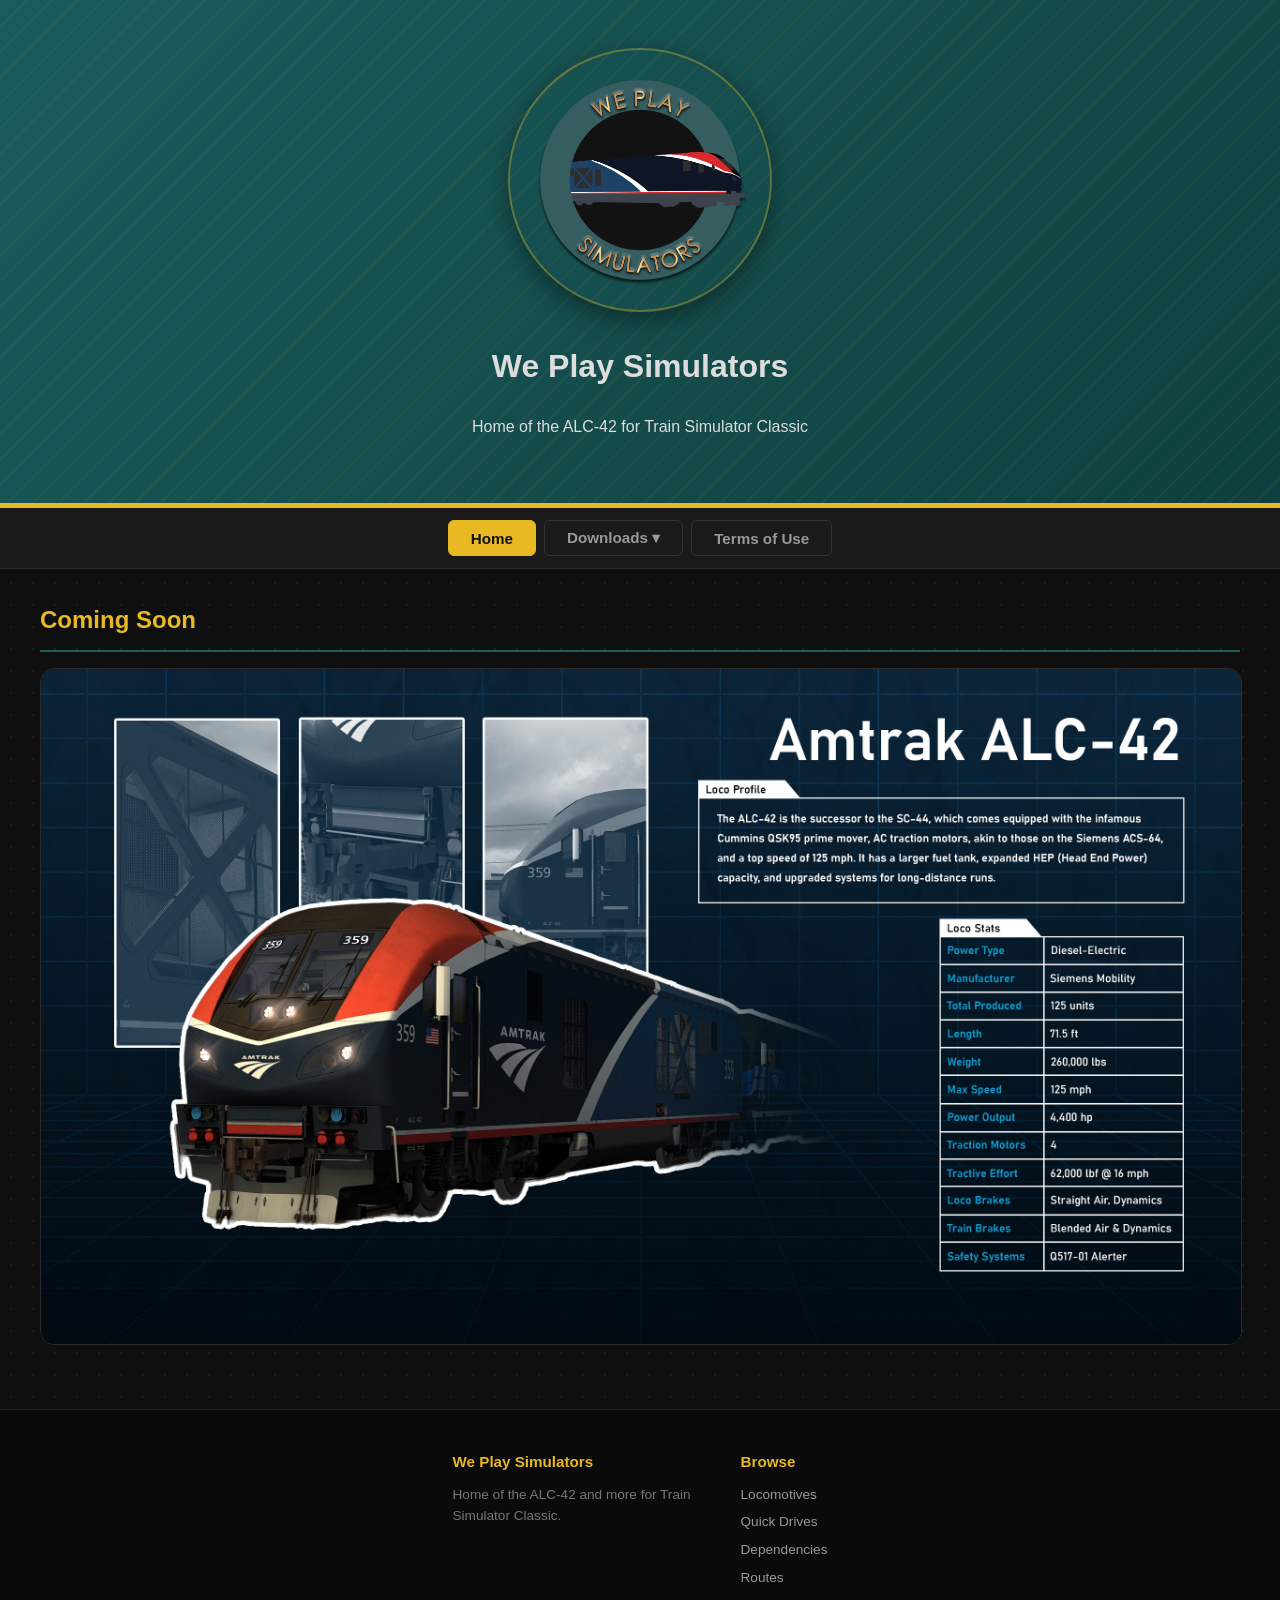
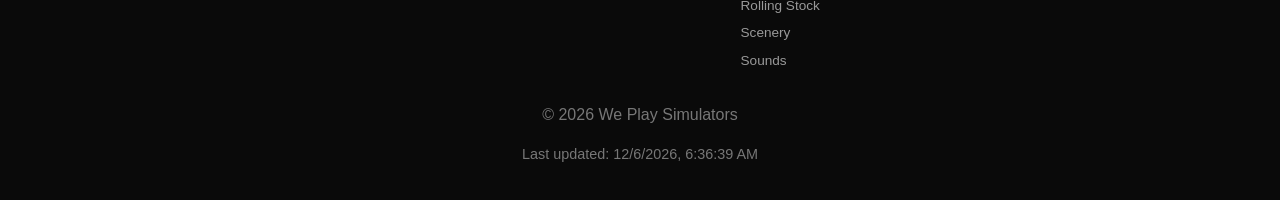
==== commit e290035b: "Add SEO metadata and search engine files Enhance search engine visibility and social media sharing b" ====
--- a/index.html
+++ b/index.html
@@ -3,9 +3,50 @@
 <head>
   <meta charset="UTF-8">
   <meta name="viewport" content="width=device-width, initial-scale=1.0">
-  <title>We Play Simulators</title>
+  <title>We Play Simulators | TSC Locomotives, Routes & Rolling Stock</title>
+
+  <meta name="description" content="We Play Simulators creates free locomotives, routes, rolling stock, scenery, and sound packs for Train Simulator Classic, including the popular Amtrak ALC-42 Pack.">
+  <meta name="robots" content="index, follow">
+  <meta name="author" content="We Play Simulators">
+  <link rel="canonical" href="https://www.weplaysimulators.com/">
+
+  <!-- Open Graph / social link previews -->
+  <meta property="og:type" content="website">
+  <meta property="og:site_name" content="We Play Simulators">
+  <meta property="og:title" content="We Play Simulators | TSC Locomotives, Routes & Rolling Stock">
+  <meta property="og:description" content="Free locomotives, routes, rolling stock, scenery, and sound packs for Train Simulator Classic — including the Amtrak ALC-42 Pack.">
+  <meta property="og:image" content="https://www.weplaysimulators.com/images/Promo.jpg">
+  <meta property="og:url" content="https://www.weplaysimulators.com/">
+
+  <!-- Twitter Card -->
+  <meta name="twitter:card" content="summary_large_image">
+  <meta name="twitter:title" content="We Play Simulators | TSC Locomotives, Routes & Rolling Stock">
+  <meta name="twitter:description" content="Free locomotives, routes, rolling stock, scenery, and sound packs for Train Simulator Classic.">
+  <meta name="twitter:image" content="https://www.weplaysimulators.com/images/Promo.jpg">
+
   <link rel="stylesheet" href="styles.css">
   <link rel="icon" href="logo.png">
+
+  <script type="application/ld+json">
+  {
+    "@context": "https://schema.org",
+    "@type": "Organization",
+    "name": "We Play Simulators",
+    "url": "https://www.weplaysimulators.com/",
+    "logo": "https://www.weplaysimulators.com/logo.png",
+    "sameAs": [
+      "https://www.facebook.com/WePlaySimulators"
+    ]
+  }
+  </script>
+  <script type="application/ld+json">
+  {
+    "@context": "https://schema.org",
+    "@type": "WebSite",
+    "name": "We Play Simulators",
+    "url": "https://www.weplaysimulators.com/"
+  }
+  </script>
 </head>
 <body>
   <header>
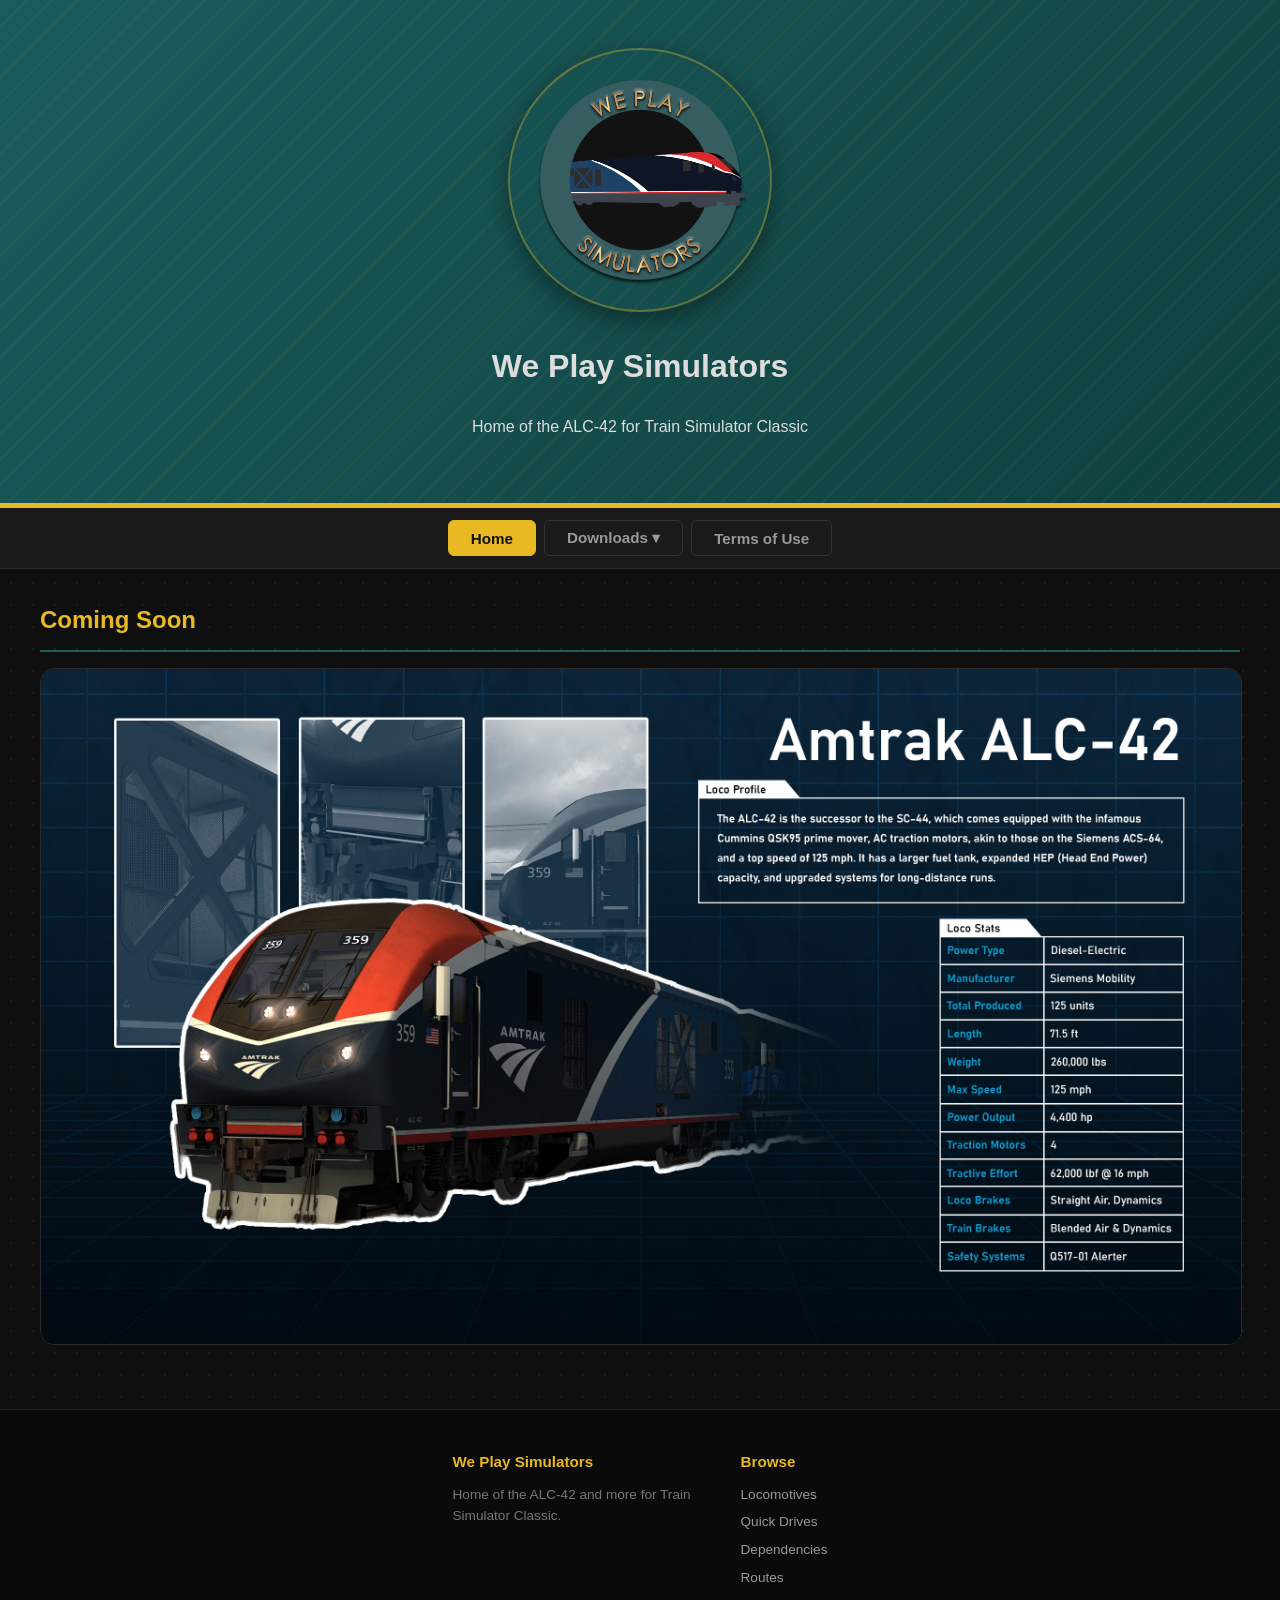
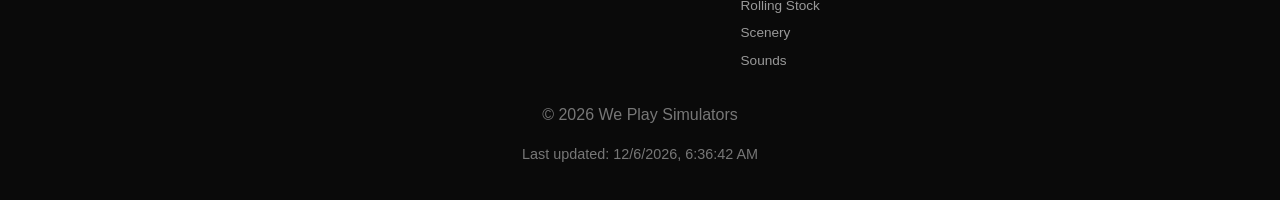
==== commit 0f72ea07: "Add downloads editor and promo support Add a browser-based downloads.json editor (downloads-editor.h" ====
--- a/index.html
+++ b/index.html
@@ -67,10 +67,7 @@
 
     <div id="home-tab" class="tab-panel active">
       <div class="container">
-        <div class="promo-banner">
-          <h2 class="promo-title">Coming Soon</h2>
-          <img src="images/Promo.jpg" alt="Coming Soon" class="promo-image" onerror="this.style.display='none'">
-        </div>
+        <div id="promo-banner-container"></div>
       </div>
     </div>
 
--- a/styles.css
+++ b/styles.css
@@ -451,6 +451,24 @@
   object-fit: cover;
   border-radius: 14px;
   border: 1px solid #2a2a2a;
+}
+
+.promo-video-wrap {
+  position: relative;
+  width: 100%;
+  aspect-ratio: 16 / 9;
+  border-radius: 14px;
+  overflow: hidden;
+  border: 1px solid #2a2a2a;
+  background: #000;
+}
+
+.promo-video-wrap iframe {
+  position: absolute;
+  inset: 0;
+  width: 100%;
+  height: 100%;
+  border: none;
 }
 
 /* ==================== IMAGE LIGHTBOX ==================== */
